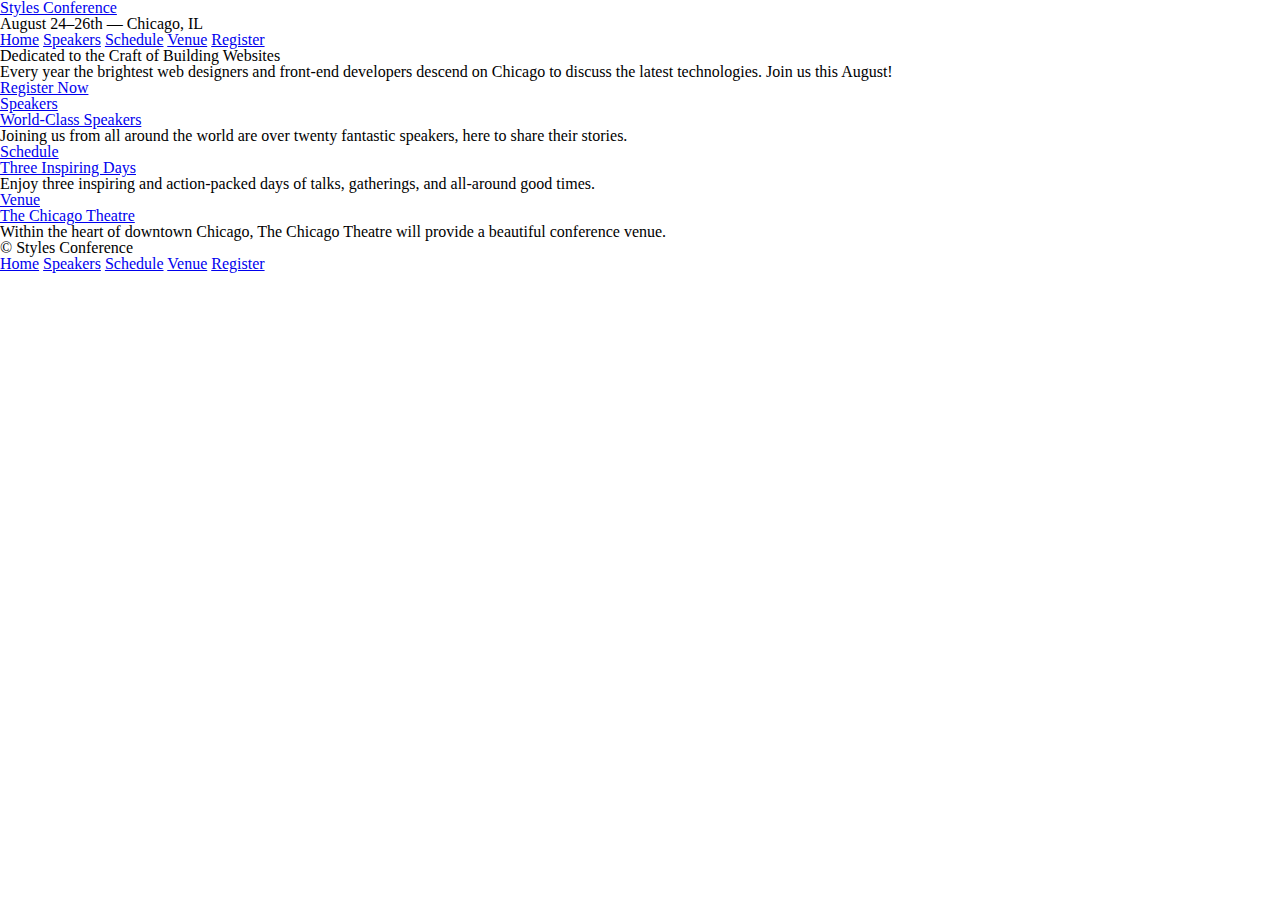
==== index.html @ aca0850d "Lesson 3 and basic file setup" ====
<!DOCTYPE html>
    <head>
        <meta charset="utf-8">
        <meta http-equiv="X-UA-Compatible" content="IE=edge">
        <title>Styles Conference</title>
        <meta name="description" content="">
        <meta name="viewport" content="width=device-width, initial-scale=1">
        <link rel="stylesheet" href="assets/stylesheets/reset.css">
        <link rel="stylesheet" href="assets/stylesheets/main.css">
    </head>
    <body>
        <header>
            <h1>
                <a href="index.html">Styles Conference</a> 
            </h1>
            <h3>August 24&ndash;26th &mdash; Chicago, IL</h3>
            <nav>
                <a href="index.html">Home</a>
                <a href="speakers.html">Speakers</a>
                <a href="schedule.html">Schedule</a>
                <a href="venue.html">Venue</a>
                <a href="register.html">Register</a>
              </nav>
        </header>
        <section>
            <h2>Dedicated to the Craft of Building Websites</h2>
            <p>Every year the brightest web designers and front-end developers descend on Chicago to discuss the latest technologies. Join us this August!</p>
            <a href="register.html">Register Now</a>
        </section>
        <section>
            <section>
                <a href="speakers.html">
                    <h5>Speakers</h5>
                    <h3>World-Class Speakers</h3>
                </a>
                <p>Joining us from all around the world are over twenty fantastic speakers, here to share their stories.</p>
            </section>
            <section>
                <a href="schedule.html">
                    <h5>Schedule</h5>
                    <h3>Three Inspiring Days</h3>
                </a>
                <p>Enjoy three inspiring and action-packed days of talks, gatherings, and all-around good times.</p>
            </section>
            <section>
                <a href="venue.html">
                    <h5>Venue</h5>
                    <h3>The Chicago Theatre</h3>
                </a>
                <p>Within the heart of downtown Chicago, The Chicago Theatre will provide a beautiful conference venue.</p>
            </section>
        </section>  
        <footer>
            <small>&copy; Styles Conference</small>
            <nav>
                <a href="index.html">Home</a>
                <a href="speakers.html">Speakers</a>
                <a href="schedule.html">Schedule</a>
                <a href="venue.html">Venue</a>
                <a href="register.html">Register</a>
              </nav>
        </footer>
    </body>
</html>
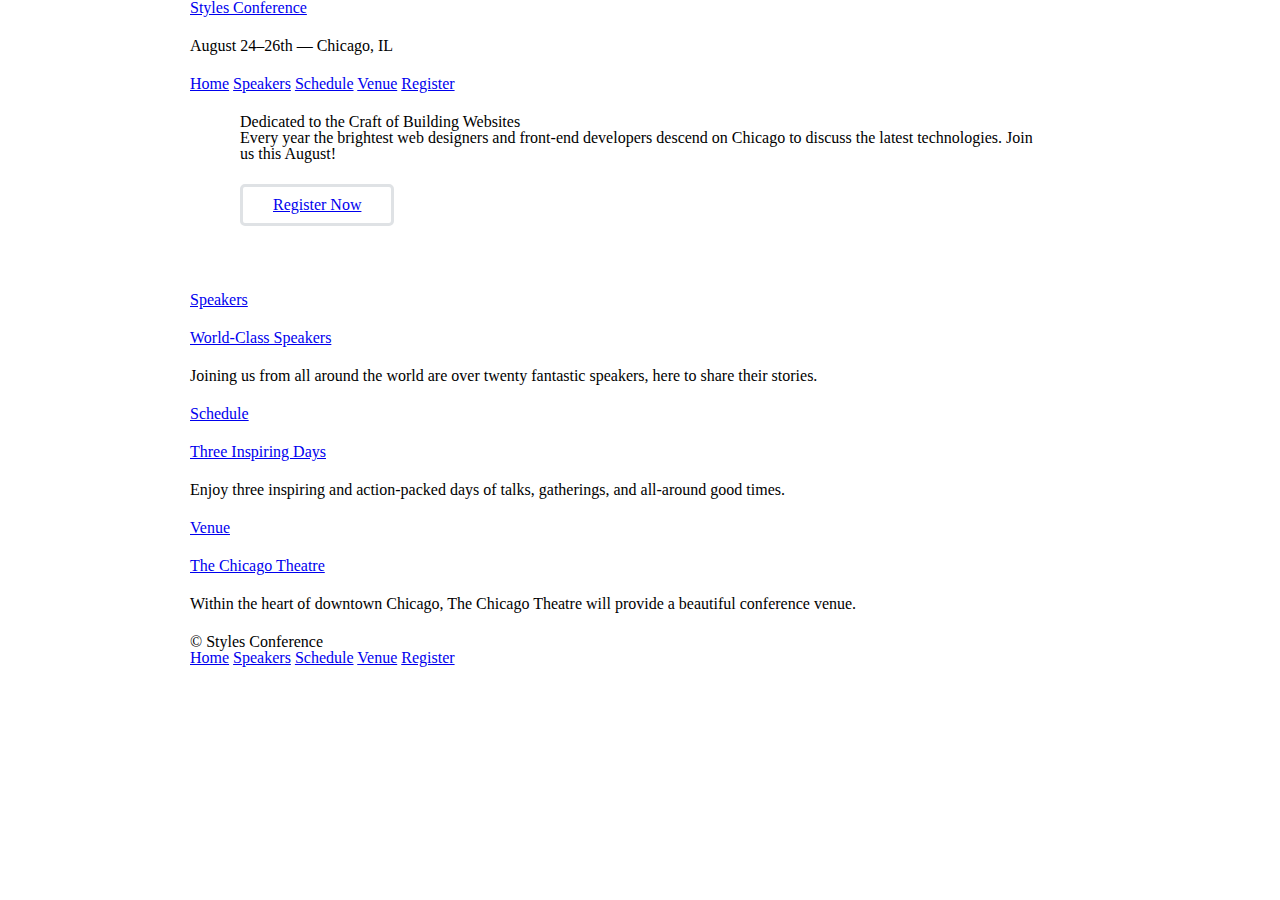
==== commit ef2f6d95: "basic structure of all pages" ====
--- a/index.html
+++ b/index.html
@@ -9,7 +9,7 @@
         <link rel="stylesheet" href="assets/stylesheets/main.css">
     </head>
     <body>
-        <header>
+        <header class="container">
             <h1>
                 <a href="index.html">Styles Conference</a> 
             </h1>
@@ -22,12 +22,12 @@
                 <a href="register.html">Register</a>
               </nav>
         </header>
-        <section>
+        <section class="container hero">
             <h2>Dedicated to the Craft of Building Websites</h2>
             <p>Every year the brightest web designers and front-end developers descend on Chicago to discuss the latest technologies. Join us this August!</p>
-            <a href="register.html">Register Now</a>
+            <a href="register.html" class="btn btn-alt">Register Now</a>
         </section>
-        <section>
+        <section class="container">
             <section>
                 <a href="speakers.html">
                     <h5>Speakers</h5>
@@ -50,7 +50,7 @@
                 <p>Within the heart of downtown Chicago, The Chicago Theatre will provide a beautiful conference venue.</p>
             </section>
         </section>  
-        <footer>
+        <footer class="container">
             <small>&copy; Styles Conference</small>
             <nav>
                 <a href="index.html">Home</a>
--- a/assets/stylesheets/main.css
+++ b/assets/stylesheets/main.css
@@ -0,0 +1,55 @@
+*,
+*::before,
+*::after {
+    box-sizing: border-box;
+}
+
+/* 
+=================
+    Grid
+================= 
+*/
+
+.container {
+    width: 960px;
+    margin: 0 auto;
+    padding-left: 30px;
+    padding-right: 30px;
+}
+
+/* 
+=================
+    Typography
+================= 
+*/
+
+h1, h3, h4, h5, p {
+    margin-bottom: 22px;
+}
+
+/* 
+=================
+    Buttons
+================= 
+*/
+
+.btn {
+    border-radius: 5px;
+    display: inline-block;
+    margin: 0;
+}
+
+.btn-alt {
+    border: 3px solid #dfe2e5;
+    padding: 10px 30px;
+}
+
+/* 
+=================
+    Home
+================= 
+*/
+
+.hero {
+    padding: 22px 80px 66px;
+}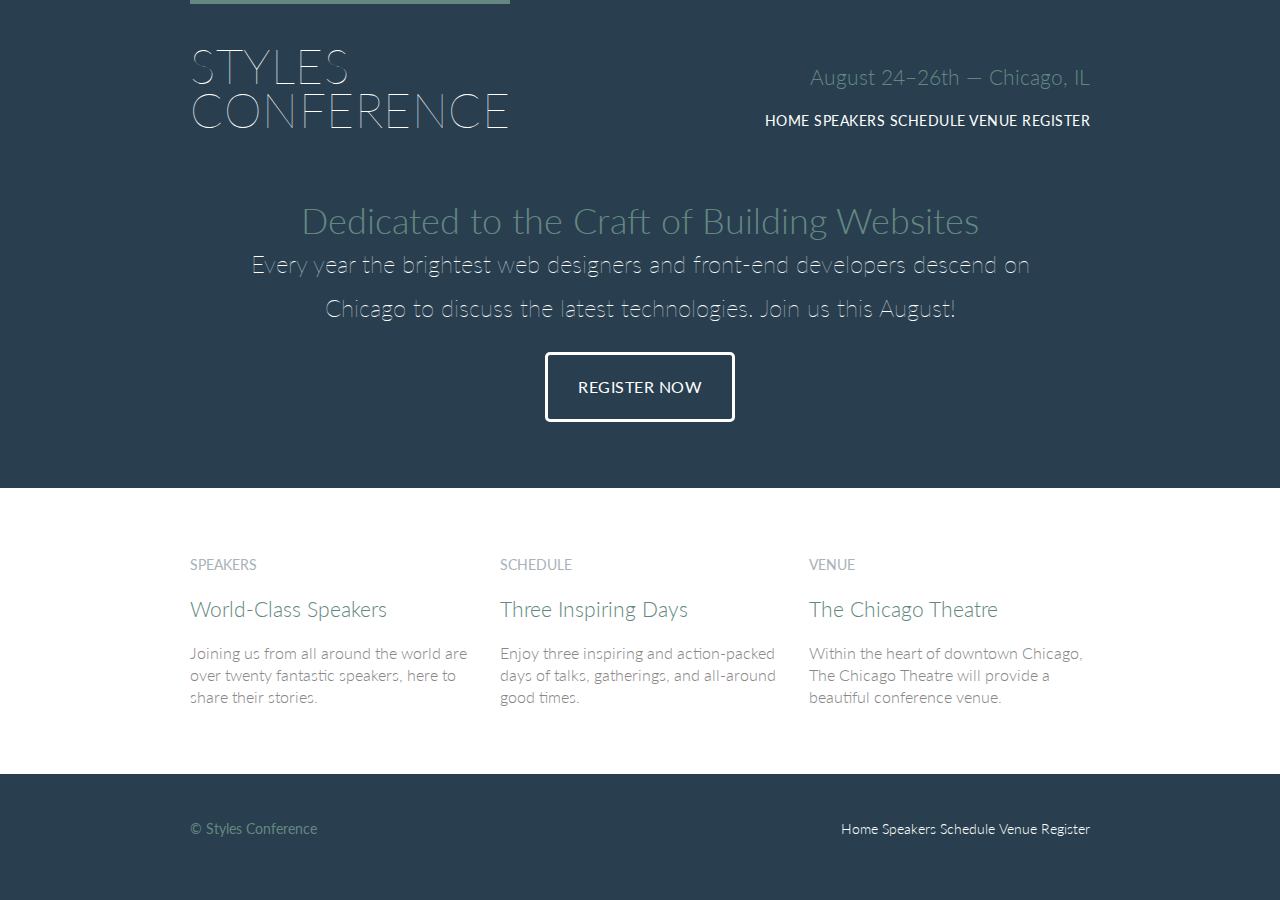
==== commit 1a9ecd1b: "Building out the website" ====
--- a/index.html
+++ b/index.html
@@ -5,16 +5,17 @@
         <title>Styles Conference</title>
         <meta name="description" content="">
         <meta name="viewport" content="width=device-width, initial-scale=1">
+        <link href="https://fonts.googleapis.com/css2?family=Lato:wght@100;300;400&display=swap" rel="stylesheet">
         <link rel="stylesheet" href="assets/stylesheets/reset.css">
         <link rel="stylesheet" href="assets/stylesheets/main.css">
     </head>
     <body>
-        <header class="container">
-            <h1>
-                <a href="index.html">Styles Conference</a> 
+        <header class="primary-header container group">
+            <h1 class="logo">
+                <a href="index.html">Styles <br> Conference</a> 
             </h1>
-            <h3>August 24&ndash;26th &mdash; Chicago, IL</h3>
-            <nav>
+            <h3 class="tagline">August 24&ndash;26th &mdash; Chicago, IL</h3>
+            <nav class="nav primary-nav">
                 <a href="index.html">Home</a>
                 <a href="speakers.html">Speakers</a>
                 <a href="schedule.html">Schedule</a>
@@ -27,32 +28,37 @@
             <p>Every year the brightest web designers and front-end developers descend on Chicago to discuss the latest technologies. Join us this August!</p>
             <a href="register.html" class="btn btn-alt">Register Now</a>
         </section>
-        <section class="container">
-            <section>
-                <a href="speakers.html">
-                    <h5>Speakers</h5>
-                    <h3>World-Class Speakers</h3>
-                </a>
-                <p>Joining us from all around the world are over twenty fantastic speakers, here to share their stories.</p>
-            </section>
-            <section>
-                <a href="schedule.html">
-                    <h5>Schedule</h5>
-                    <h3>Three Inspiring Days</h3>
-                </a>
-                <p>Enjoy three inspiring and action-packed days of talks, gatherings, and all-around good times.</p>
-            </section>
-            <section>
-                <a href="venue.html">
-                    <h5>Venue</h5>
-                    <h3>The Chicago Theatre</h3>
-                </a>
-                <p>Within the heart of downtown Chicago, The Chicago Theatre will provide a beautiful conference venue.</p>
-            </section>
-        </section>  
-        <footer class="container">
+        <section class="row">
+            <div class="grid">
+                <!-- Speakers  -->
+                <section class="teaser col-1-3">
+                    <a href="speakers.html">
+                        <h5>Speakers</h5>
+                        <h3>World-Class Speakers</h3>
+                    </a>
+                    <p>Joining us from all around the world are over twenty fantastic speakers, here to share their stories.</p>
+                </section><!--
+                    Schedule
+             --><section class="teaser col-1-3">
+                    <a href="schedule.html">
+                        <h5>Schedule</h5>
+                        <h3>Three Inspiring Days</h3>
+                    </a>
+                    <p>Enjoy three inspiring and action-packed days of talks, gatherings, and all-around good times.</p>
+                </section><!--
+                    Venue
+             --><section class="teaser col-1-3">
+                    <a href="venue.html">
+                        <h5>Venue</h5>
+                        <h3>The Chicago Theatre</h3>
+                    </a>
+                    <p>Within the heart of downtown Chicago, The Chicago Theatre will provide a beautiful conference venue.</p>
+                </section>
+            </div>  
+        </section>
+        <footer class="container primary-footer group">
             <small>&copy; Styles Conference</small>
-            <nav>
+            <nav class="nav">
                 <a href="index.html">Home</a>
                 <a href="speakers.html">Speakers</a>
                 <a href="schedule.html">Schedule</a>
--- a/assets/stylesheets/main.css
+++ b/assets/stylesheets/main.css
@@ -10,13 +10,80 @@
 ================= 
 */
 
-.container {
+.container,
+.grid {
     width: 960px;
     margin: 0 auto;
+}
+
+.container {
     padding-left: 30px;
     padding-right: 30px;
 }
 
+.grid,
+.col-1-3,
+.col-2-3 {
+    padding-left: 15px;
+    padding-right: 15px;
+}
+
+.col-1-3,
+.col-2-3 {
+    display: inline-block;
+    vertical-align: top;
+}
+
+.col-1-3 {
+    width: 33.3%;
+}
+
+.col-2-3 {
+    width: 66%;
+}
+
+/* 
+=================
+    Clearfix
+================= 
+*/
+.group::before,
+.group::after {
+    display: table;
+    content: "";
+}
+
+.group::after {
+    clear: both;
+}
+
+.group {
+    clear: both;
+    *zoom: 1;
+}
+
+/* 
+=================
+    Rows
+================= 
+*/
+
+.row,
+.row-alt {
+    min-width: 960px;
+}
+
+.row {
+    background: #fff;
+    padding: 66px 0 44px;
+}
+
+.row-alt {
+    background: #cbe2c1;
+    background: linear-gradient(to right, #a1d3b0, #f6f1d3);
+    padding: 44px 0 22px;
+}
+
 /* 
 =================
     Typography
@@ -26,6 +93,83 @@
 h1, h3, h4, h5, p {
     margin-bottom: 22px;
 }
+
+body {
+    background: #293f50;
+    color: #888;
+    font-weight: 300;
+    font-size: 16px;
+    line-height: 22px;
+    font-family: Lato, "Open Sans", "Helvetica Neue", Helvetica, Arial, sans-serif;
+}
+
+h1, h2, h3, h4 {
+    color: #648880;
+}
+
+h1 {
+    font-size: 36px;
+    line-height: 44px;
+}
+
+h2 {
+    font-size: 24px;
+    line-height: 44px;
+}
+
+h3 {
+    font-size: 21px;
+}
+
+h4 {
+    font-size: 18px;
+}
+
+h5 {
+    color: #a9b2b9;
+    font-size: 14px;
+    font-weight: 400;
+    text-transform: uppercase;
+}
+
+strong {
+    font-weight: 400;
+}
+
+cite, em {
+    font-style: italic;
+}
+
+/* 
+=================
+    Links
+================= 
+*/
+
+a:hover {
+    color: #a9b2b9;
+}
+
+a {
+    color: #648880;
+    text-decoration: none;
+}
+
+p a {
+    border-bottom: 1px solid #dfe2e5;
+}
+
+.primary-header a,
+.primary-footer a {
+    color: #fff;
+}
+
+.primary-header a:hover,
+.primary-footer a:hover {
+    color: #648880;
+}
+
+
 
 /* 
 =================
@@ -37,11 +181,22 @@
     border-radius: 5px;
     display: inline-block;
     margin: 0;
+    color: #fff;
+    cursor: pointer;
+    font-weight: 400;
+    letter-spacing: .5px;
+    text-transform: uppercase;
 }
 
 .btn-alt {
-    border: 3px solid #dfe2e5;
+    border: 3px solid #fff;
     padding: 10px 30px;
+    transition: background .3s;
+}
+
+.btn-alt:hover {
+    background: #fff;
+    color: #648880;
 }
 
 /* 
@@ -51,5 +206,79 @@
 */
 
 .hero {
+    color: #fff;
     padding: 22px 80px 66px;
+    line-height: 44px;
+    text-align: center;
+}
+
+.hero h2 {
+    font-size: 36px;
+}
+
+.hero p {
+    font-size: 24px;
+    font-weight: 100;
+}
+
+.teaser a:hover h3 {
+    color: #a9b2b9;
+}
+
+/* Primary Header  */
+
+.logo {
+    float: left;
+    border-top: 4px solid #648880;
+    padding: 40px 0 22px;
+    font-size: 48px;
+    font-weight: 100;
+    letter-spacing: .5px;
+    line-height: 44px;
+    text-transform: uppercase;
+}
+
+.tagline {
+    margin: 66px 0 22px;
+    text-align: right;
+}
+
+.primary-nav {
+    font-size: 14px;
+    font-weight: 400;
+    letter-spacing: .5px;
+    text-transform: uppercase;
+}
+
+/* Primary Footer  */
+.primary-footer {
+    padding-bottom: 44px;
+    padding-top: 44px;
+    color: #648880;
+    font-size: 14px;
+}
+.primary-footer small {
+    float: left;
+    font-weight: 400;
+}
+
+/* Navigation  */
+
+.nav {
+    text-align: right;
+}
+
+/* 
+=================
+    Leads
+================= 
+*/
+
+.lead {
+    text-align: center;
+}
+
+.lead p {
+    font-size: 21px;
+    line-height: 33px;
 }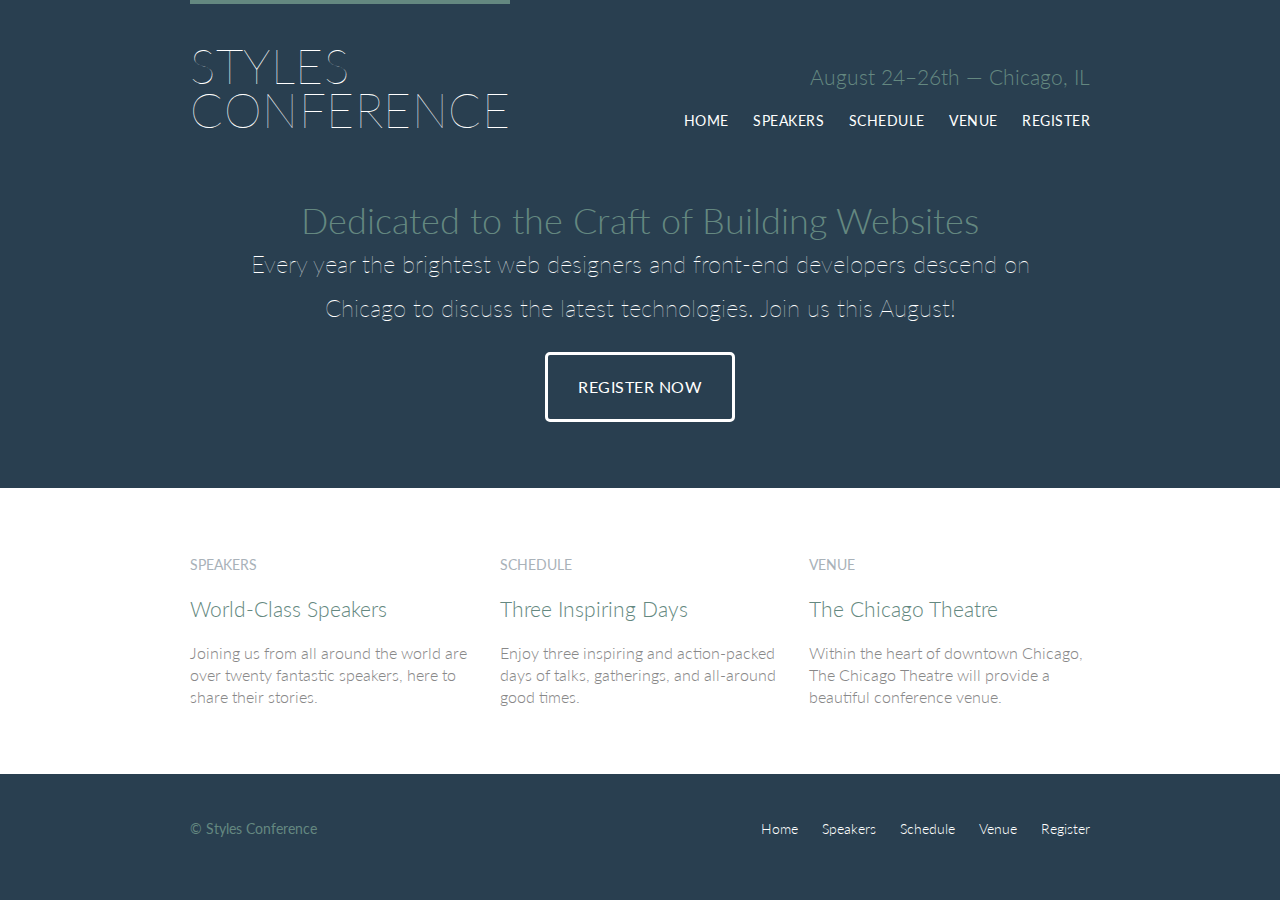
==== commit 4f7df38c: "Build out Speakers page and added styles" ====
--- a/index.html
+++ b/index.html
@@ -16,12 +16,14 @@
             </h1>
             <h3 class="tagline">August 24&ndash;26th &mdash; Chicago, IL</h3>
             <nav class="nav primary-nav">
-                <a href="index.html">Home</a>
-                <a href="speakers.html">Speakers</a>
-                <a href="schedule.html">Schedule</a>
-                <a href="venue.html">Venue</a>
-                <a href="register.html">Register</a>
-              </nav>
+                <ul>
+                    <li><a href="index.html">Home</a></li>                  
+                    <li><a href="speakers.html">Speakers</a></li>
+                    <li><a href="schedule.html">Schedule</a></li>
+                    <li><a href="venue.html">Venue</a></li>
+                    <li><a href="register.html">Register</a></li>
+                </ul>
+            </nav>
         </header>
         <section class="container hero">
             <h2>Dedicated to the Craft of Building Websites</h2>
@@ -59,11 +61,13 @@
         <footer class="container primary-footer group">
             <small>&copy; Styles Conference</small>
             <nav class="nav">
-                <a href="index.html">Home</a>
-                <a href="speakers.html">Speakers</a>
-                <a href="schedule.html">Schedule</a>
-                <a href="venue.html">Venue</a>
-                <a href="register.html">Register</a>
+                <ul>
+                    <li><a href="index.html">Home</a></li>                  
+                    <li><a href="speakers.html">Speakers</a></li>
+                    <li><a href="schedule.html">Schedule</a></li>
+                    <li><a href="venue.html">Venue</a></li>
+                    <li><a href="register.html">Register</a></li>
+                </ul>
               </nav>
         </footer>
     </body>
--- a/assets/stylesheets/main.css
+++ b/assets/stylesheets/main.css
@@ -268,6 +268,17 @@
     text-align: right;
 }
 
+.nav li {
+    display: inline-block;
+    margin: 0 10px;
+    vertical-align: top;
+}
+
+.nav li:last-child {
+    margin-right: 0;
+}
+
+
 /* 
 =================
     Leads
@@ -281,4 +292,22 @@
 .lead p {
     font-size: 21px;
     line-height: 33px;
+}
+
+/* 
+=================
+    Speakers Page
+================= 
+*/
+
+.speaker-info {
+    border: 3px solid #dfe2e5;
+    border-radius: 5px;
+    margin-top: 88px;
+    padding: 22px 0;
+    text-align: center;
+}
+
+.speaker {
+    margin-bottom: 44px;
 }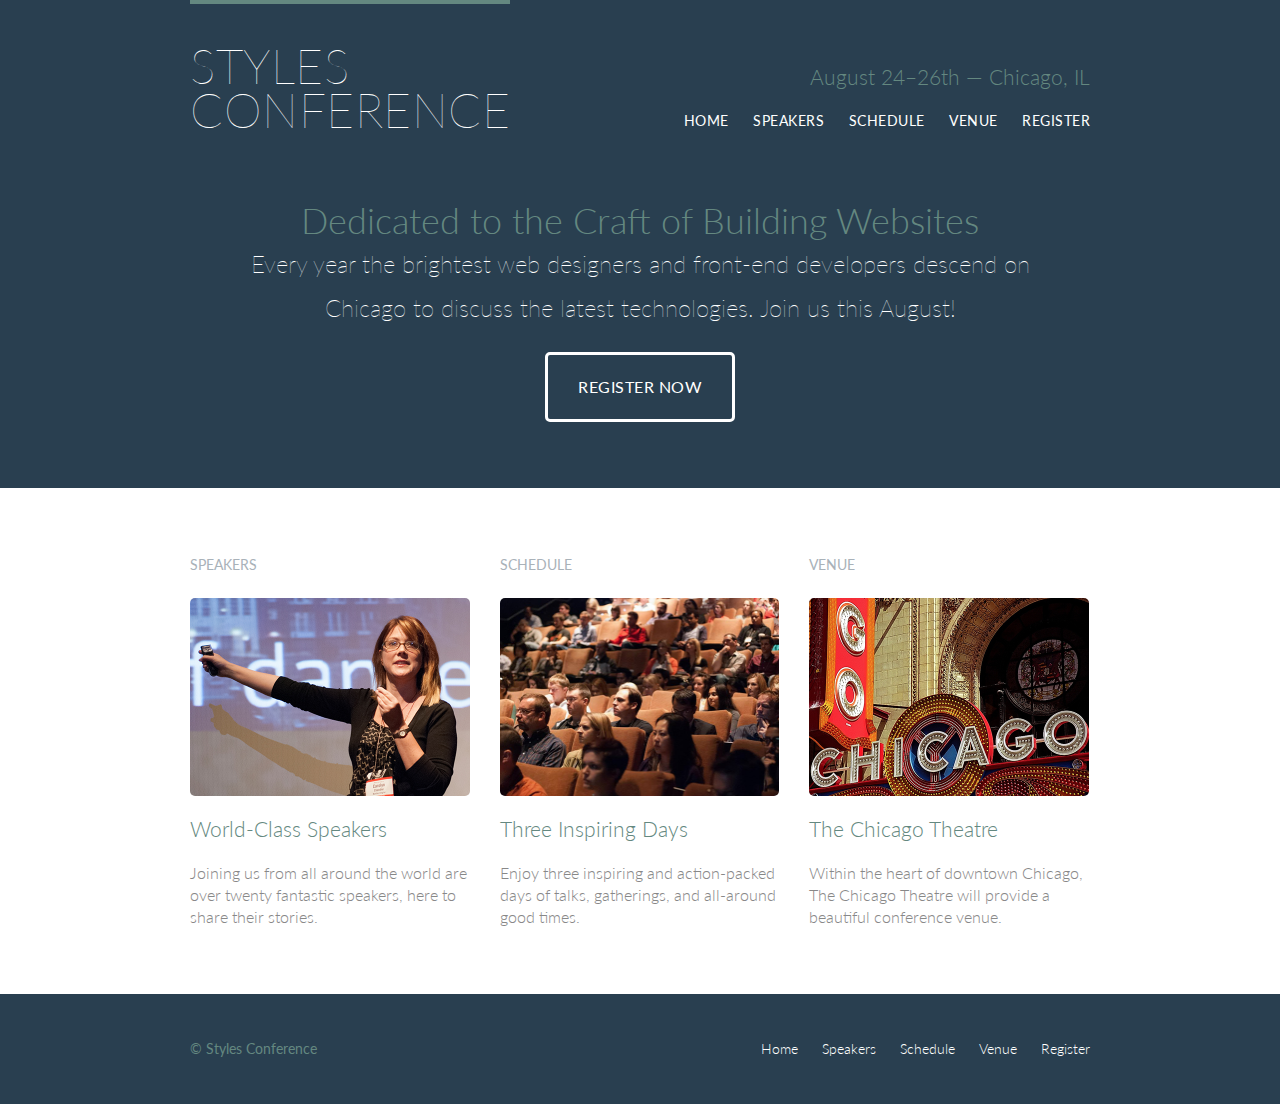
==== commit 5bcacf98: "Added images to homepage" ====
--- a/index.html
+++ b/index.html
@@ -34,24 +34,27 @@
             <div class="grid">
                 <!-- Speakers  -->
                 <section class="teaser col-1-3">
+                    <h5>Speakers</h5>
                     <a href="speakers.html">
-                        <h5>Speakers</h5>
+                        <img src="assets/images/home/speakers.jpg" alt="Professional Speaker">
                         <h3>World-Class Speakers</h3>
                     </a>
                     <p>Joining us from all around the world are over twenty fantastic speakers, here to share their stories.</p>
                 </section><!--
                     Schedule
              --><section class="teaser col-1-3">
+                    <h5>Schedule</h5>
                     <a href="schedule.html">
-                        <h5>Schedule</h5>
+                        <img src="assets/images/home/schedule.jpg" alt="Adults in a classroom setting">
                         <h3>Three Inspiring Days</h3>
                     </a>
                     <p>Enjoy three inspiring and action-packed days of talks, gatherings, and all-around good times.</p>
                 </section><!--
                     Venue
              --><section class="teaser col-1-3">
+                    <h5>Venue</h5>
                     <a href="venue.html">
-                        <h5>Venue</h5>
+                        <img src="assets/images/home/venue.jpg" alt="The Chicago Theatre">
                         <h3>The Chicago Theatre</h3>
                     </a>
                     <p>Within the heart of downtown Chicago, The Chicago Theatre will provide a beautiful conference venue.</p>
--- a/assets/stylesheets/main.css
+++ b/assets/stylesheets/main.css
@@ -223,6 +223,14 @@
 
 .teaser a:hover h3 {
     color: #a9b2b9;
+}
+
+.teaser img {
+    display: block;
+    max-width: 100%;
+    border-radius: 5px;
+    margin-bottom: 22px;
+
 }
 
 /* Primary Header  */
